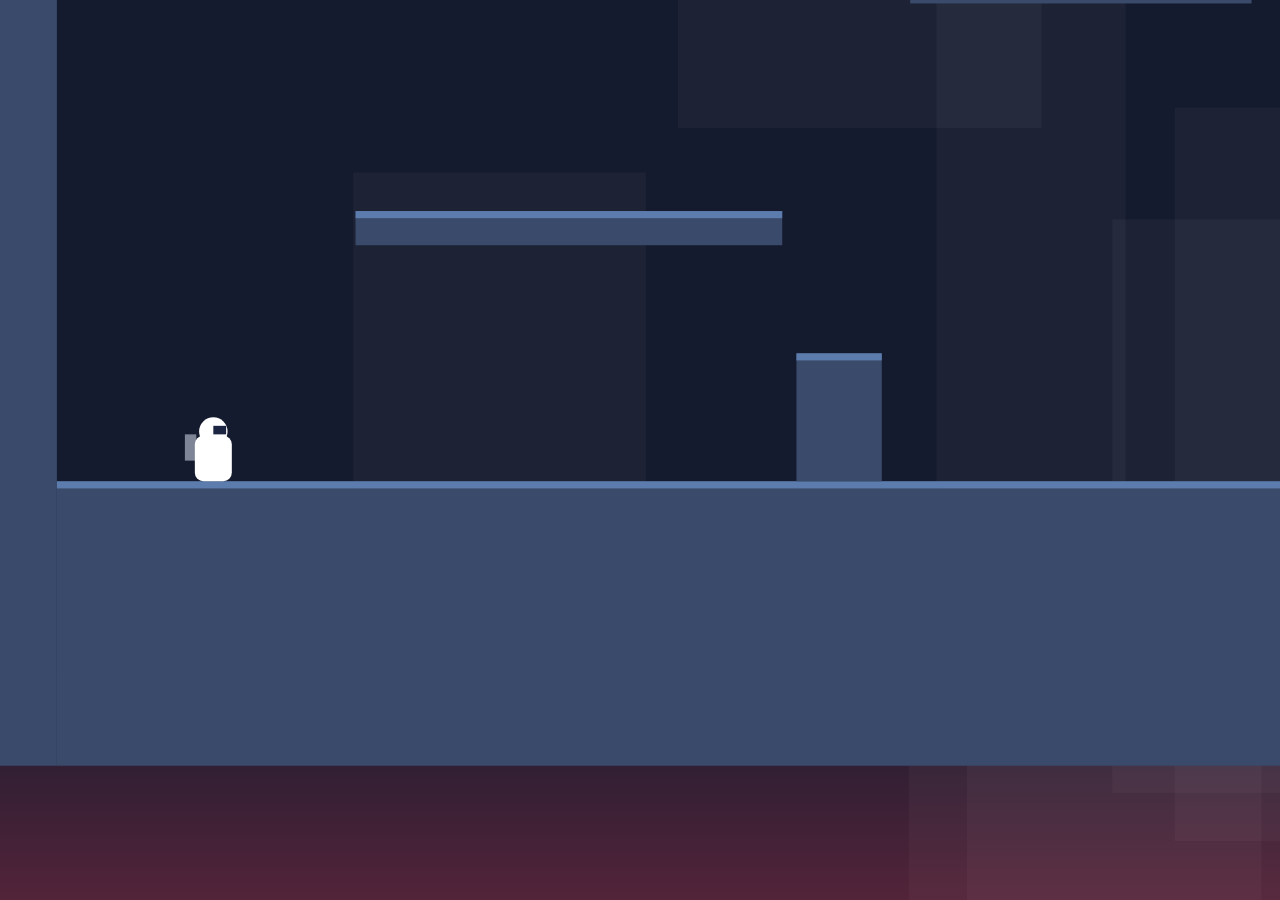
==== jeu-tir-2d/index.html @ 05b42e08 "Jeu de tir 2D : canvas, boucle à pas fixe, carte, joueur (course, saut, jetpack), contrôles clavier/" ====
<!DOCTYPE html>
<html lang="fr">
<head>
  <meta charset="utf-8">
  <!-- Empêche le zoom et adapte l'affichage aux encoches des téléphones -->
  <meta name="viewport" content="width=device-width, initial-scale=1, maximum-scale=1, user-scalable=no, viewport-fit=cover">
  <title>Jet Arena — prototype</title>

  <!-- Application installable ("Ajouter à l'écran d'accueil") -->
  <link rel="manifest" href="manifest.webmanifest">
  <meta name="theme-color" content="#151b2e">
  <meta name="mobile-web-app-capable" content="yes">
  <meta name="apple-mobile-web-app-capable" content="yes">
  <meta name="apple-mobile-web-app-status-bar-style" content="black-translucent">
  <meta name="apple-mobile-web-app-title" content="Jet Arena">
  <link rel="apple-touch-icon" href="icons/icon-180.png">
  <link rel="icon" href="icons/icon-192.png">

  <link rel="stylesheet" href="style.css">
</head>
<body>
  <canvas id="game"></canvas>

  <!-- Affiché uniquement quand le téléphone est tenu en portrait -->
  <div id="rotate">
    <div class="phone"></div>
    <p>Tourne ton téléphone en paysage</p>
  </div>

  <!-- Affiché si le navigateur est trop ancien pour les modules JavaScript -->
  <noscript><p class="nojs">JavaScript doit être activé pour jouer.</p></noscript>

  <script type="module" src="src/main.js"></script>
</body>
</html>
---- jeu-tir-2d/style.css ----
/* Plein écran, sans défilement, sans zoom, sans sélection de texte */
html, body {
  margin: 0;
  padding: 0;
  width: 100%;
  height: 100%;
  overflow: hidden;
  background: #151b2e;
  overscroll-behavior: none;          /* pas de "tirer pour rafraîchir" */
  touch-action: none;                 /* pas de zoom ni de défilement au doigt */
  -webkit-user-select: none;
  user-select: none;
  -webkit-touch-callout: none;        /* pas de menu "copier" en appui long (iOS) */
  -webkit-tap-highlight-color: transparent;
  font-family: system-ui, -apple-system, "Segoe UI", Roboto, sans-serif;
}

#game {
  position: fixed;
  inset: 0;
  width: 100vw;
  height: 100vh;
  height: 100dvh;                     /* hauteur réelle sur mobile (barre d'adresse) */
  display: block;
  touch-action: none;
}

/* Message "tourne ton téléphone" : caché par défaut */
#rotate {
  display: none;
  position: fixed;
  inset: 0;
  z-index: 10;
  background: #151b2e;
  color: #fff;
  flex-direction: column;
  align-items: center;
  justify-content: center;
  text-align: center;
  font-size: 22px;
  padding: 20px;
}

#rotate .phone {
  width: 50px;
  height: 86px;
  border: 4px solid #fff;
  border-radius: 10px;
  margin-bottom: 24px;
  animation: tourne 1.8s ease-in-out infinite;
}

@keyframes tourne {
  0%, 20%  { transform: rotate(0deg); }
  60%, 100% { transform: rotate(-90deg); }
}

/* Écran tactile tenu en portrait → on affiche le message */
@media (orientation: portrait) and (pointer: coarse) {
  #rotate { display: flex; }
}

.nojs { color: #fff; text-align: center; margin-top: 40vh; }
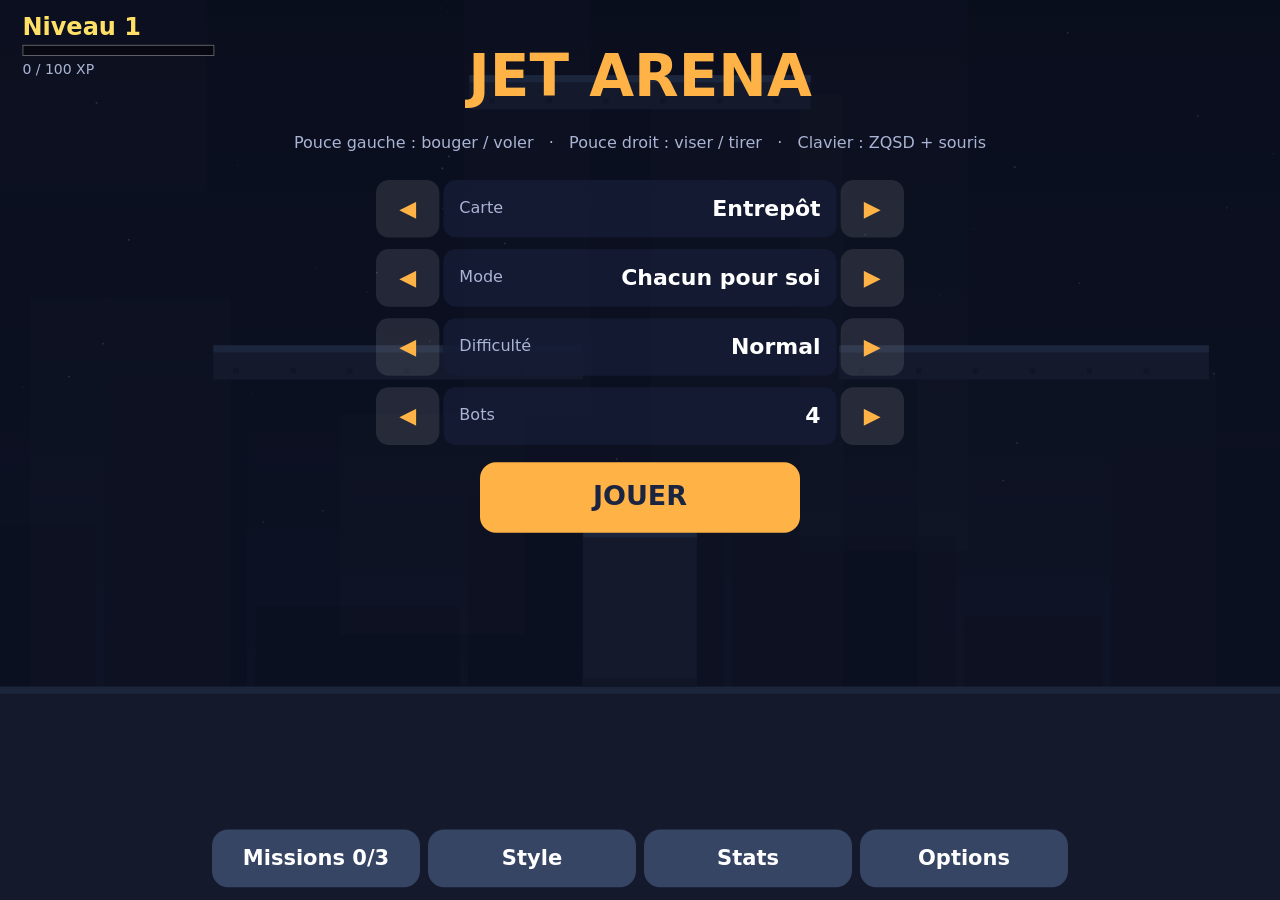
==== commit 5becb9e8: "v0.2 étape 6 : progression (XP, niveaux, barre animée en fin de partie), 3 missions du jour, cosméti" ====
--- a/jeu-tir-2d/index.html
+++ b/jeu-tir-2d/index.html
@@ -27,6 +27,20 @@
     <p>Tourne ton téléphone en paysage</p>
   </div>
 
+  <!-- Sauvegarde de secours : texte à copier (export) ou à coller (import) -->
+  <div id="backup" hidden>
+    <div class="box">
+      <p id="backup-title"></p>
+      <textarea id="backup-text" spellcheck="false" autocomplete="off"></textarea>
+      <p id="backup-msg"></p>
+      <div class="buttons">
+        <button id="backup-copy">Copier</button>
+        <button id="backup-import">Restaurer cette sauvegarde</button>
+        <button id="backup-close">Fermer</button>
+      </div>
+    </div>
+  </div>
+
   <!-- Affiché si le navigateur est trop ancien pour les modules JavaScript -->
   <noscript><p class="nojs">JavaScript doit être activé pour jouer.</p></noscript>
 
--- a/jeu-tir-2d/style.css
+++ b/jeu-tir-2d/style.css
@@ -60,4 +60,62 @@
   #rotate { display: flex; }
 }
 
+/* Sonde invisible : main.js y lit la taille des encoches des téléphones */
+#safe-probe {
+  position: fixed;
+  visibility: hidden;
+  pointer-events: none;
+  padding-left: env(safe-area-inset-left, 0px);
+  padding-right: env(safe-area-inset-right, 0px);
+}
+
+/* Fenêtre de sauvegarde de secours (au-dessus du jeu) */
+#backup {
+  position: fixed;
+  inset: 0;
+  z-index: 20;
+  background: rgba(10, 14, 28, 0.88);
+  display: flex;
+  align-items: center;
+  justify-content: center;
+  padding: 12px;
+  color: #fff;
+}
+#backup[hidden] { display: none; }
+#backup .box {
+  width: min(560px, 100%);
+  max-height: 100%;
+  display: flex;
+  flex-direction: column;
+  gap: 8px;
+}
+#backup p { margin: 0; font-size: 15px; }
+#backup textarea {
+  height: 30vh;
+  min-height: 90px;
+  font: 12px monospace;
+  border-radius: 8px;
+  border: 1px solid #5c7cad;
+  background: #151b2e;
+  color: #dfe6ff;
+  padding: 8px;
+  /* ici, on veut pouvoir sélectionner, coller, faire défiler */
+  -webkit-user-select: text;
+  user-select: text;
+  touch-action: auto;
+}
+#backup .buttons { display: flex; gap: 8px; flex-wrap: wrap; }
+#backup button {
+  flex: 1;
+  min-height: 44px;                   /* assez grand pour un pouce */
+  border: 0;
+  border-radius: 10px;
+  background: #3a4a6b;
+  color: #fff;
+  font-size: 15px;
+  font-weight: bold;
+}
+#backup button#backup-copy, #backup button#backup-import { background: #ffb347; color: #1b2440; }
+#backup-msg { color: #ffe066; min-height: 1.2em; }
+
 .nojs { color: #fff; text-align: center; margin-top: 40vh; }
